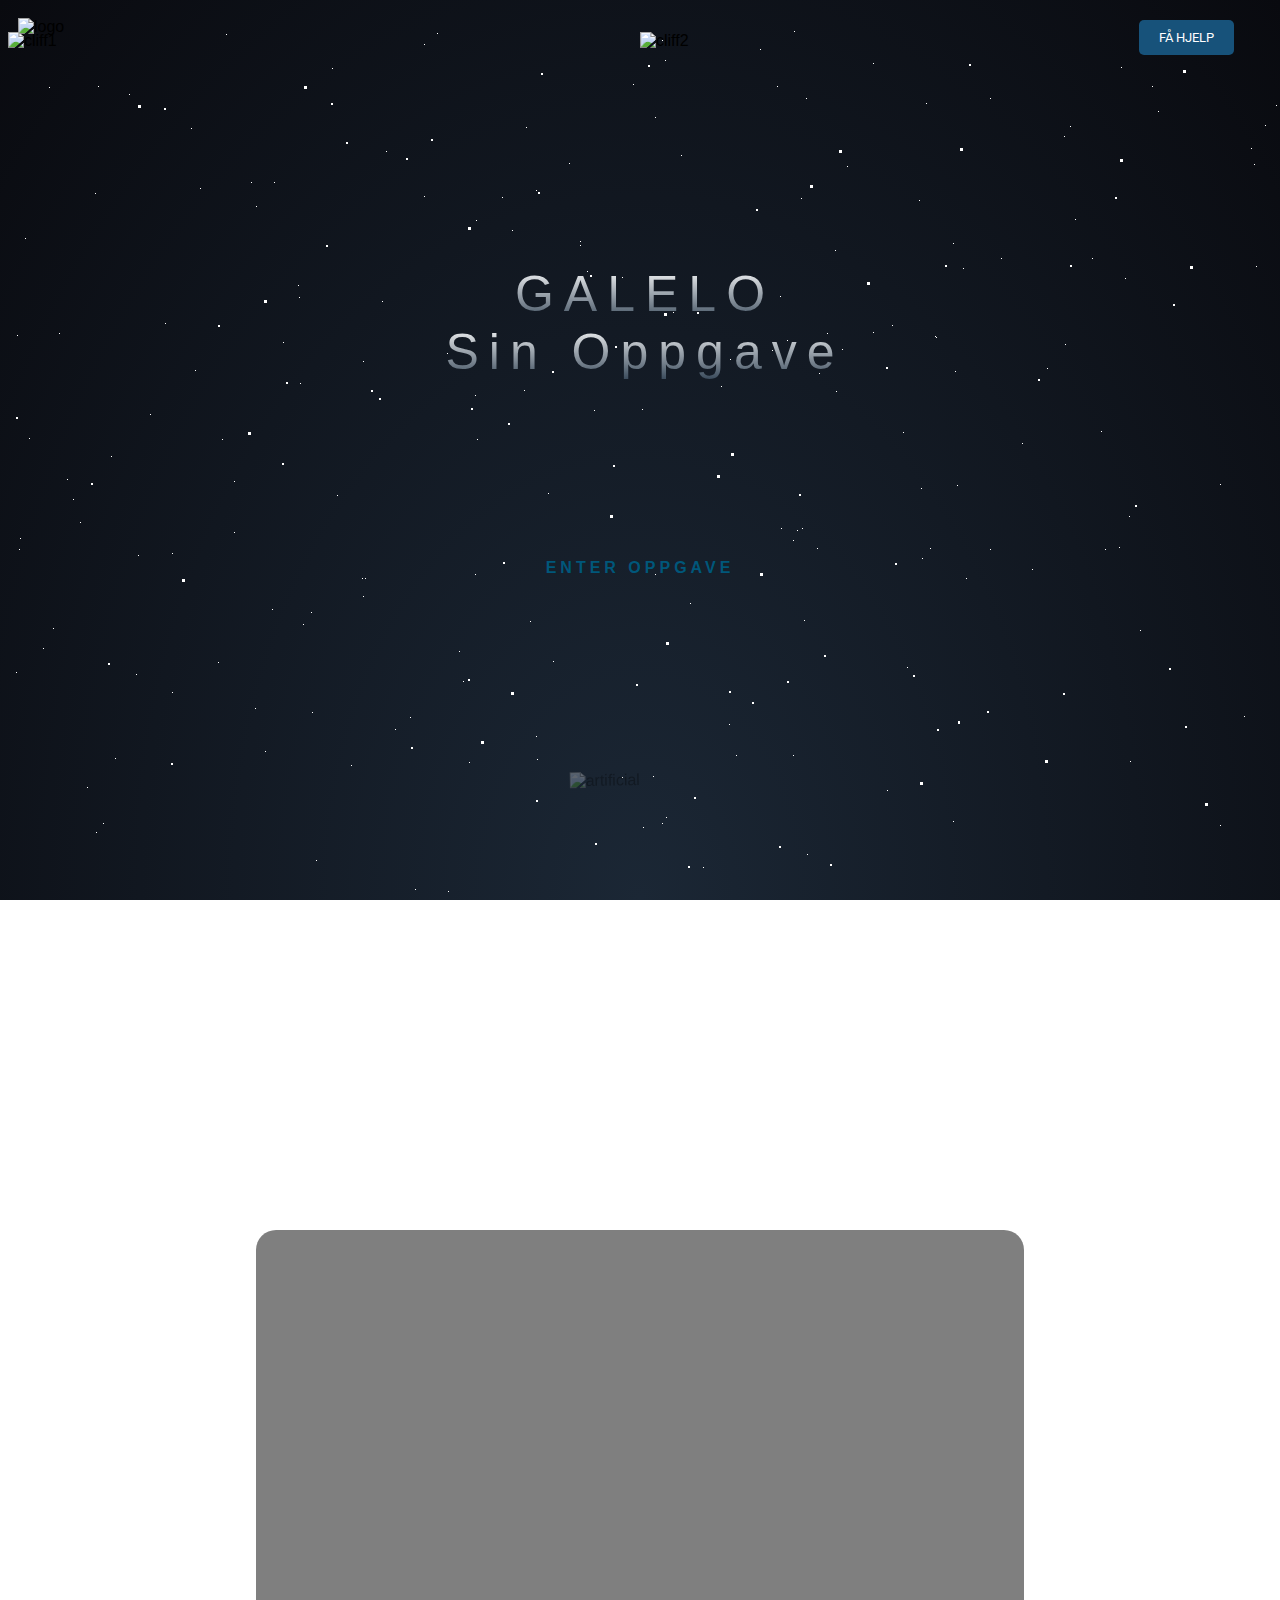
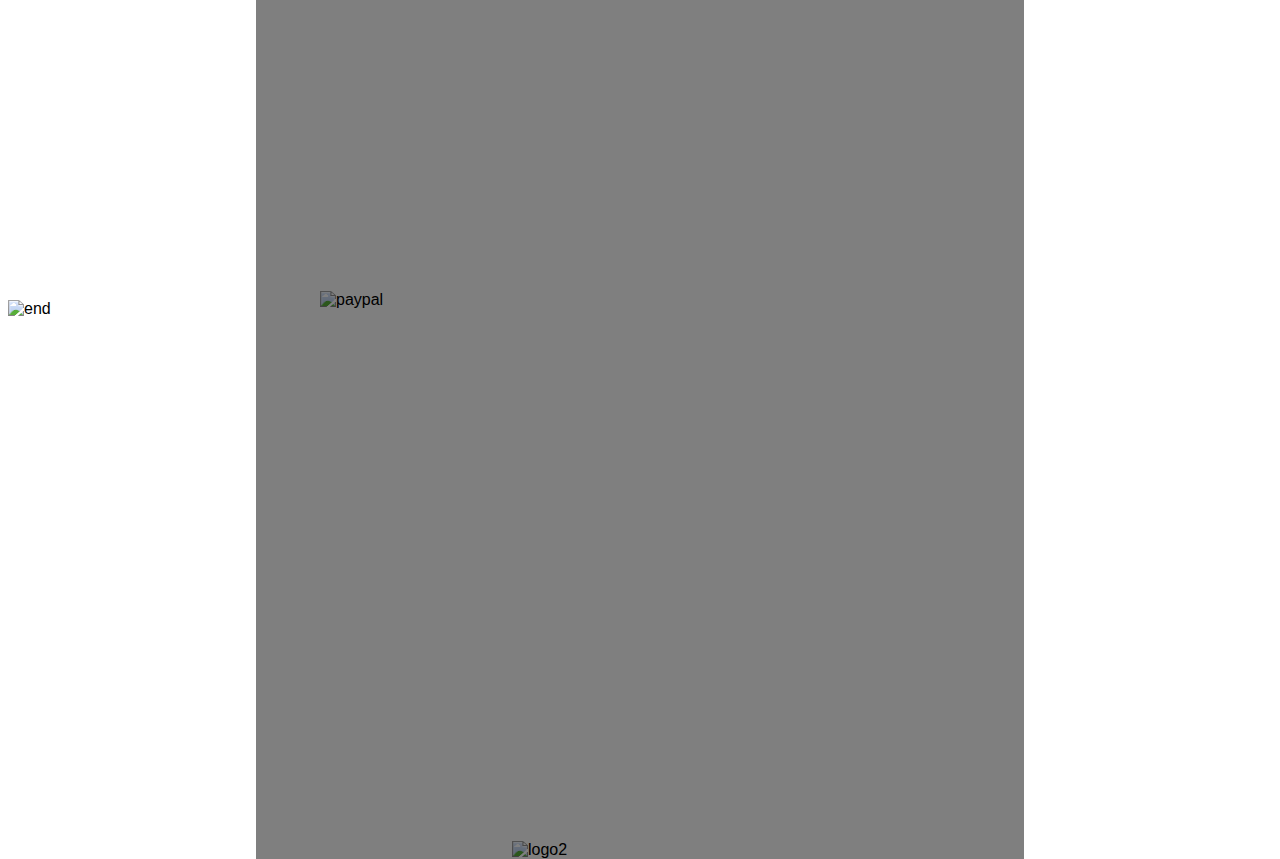
==== index.html @ 74a373cf "Add files via upload" ====
<!DOCTYPE html>
<html lang="en">
<head>
    <meta http-equiv="X-UA-Compatible" content="IE=edge">
    <meta charset="UTF-8">
    <meta name="viewport" content="width=device-width, initial-scale=1.0">
    <link rel="stylesheet" href="style.css">
    <link rel="stylesheet" href="https://cdnjs.cloudflare.com/ajax/libs/font-awesome/6.0.0-beta2/css/all.min.css" integrity="sha512-YWzhKL2whUzgiheMoBFwW8CKV4qpHQAEuvilg9FAn5VJUDwKZZxkJNuGM4XkWuk94WCrrwslk8yWNGmY1EduTA==" crossorigin="anonymous" referrerpolicy="no-referrer" />
    <link rel="stylesheet" href="https://fonts.googleapis.com/css2?family=Roboto:wght@400;700&display=swap">
    <link rel="icon" href="images/newlogo.png">

    <title>Galelo AI</title>

</head>

<body>
    

    <header>
        <img class="logo"  src="images\newlogo.png" alt="logo">



    </header>



<section class="wrapper">
    <div id="stars"></div>
    <div id="stars2"></div>
    <div id="stars3"></div>
    <div id="title">
    <span>GALELO</span>
    <br>
    <span>Sin Oppgave</span>
    </div>

</section>

<div class="login-box">
    <form action="">
        <a href="oppgave.html">
            <span></span>
            <span></span>
            <span></span>
            <span></span>ENTER OPPGAVE
        </a>
    </form>
</div>






<img class="cliff1"  src="images\download.svg" alt="cliff1">

<img class="cliff2"  src="images\cliff2.svg" alt="cliff2">






<img class="arrow"  src="images\arrow.png" alt="artificial">



<link rel="stylesheet" href="tut.css">

<div class="overlay"></div>

<h1 class="titla"> Idag skal du være Elon Musk i 1999.</h1>
<h1 class="titla1"> Du skal lage nettsiden til PayPal, med bruk av CSS, HTML &lpar; og hvis du ønsker javascript&rpar;.</h1>

<h1 class="titla2"> Trykk på "enter oppgave" for og få full tutorial og basis på hvordan du kan lage denne nettsiden.</h1>
<h1 class="titla3"> I denne oppgaven krever vi kreativitet, og engasjemang fra dere som skal utvilke nettsiden, ikke bare kopiere det som står i tutorialen.</h1>

<h1 class="titla4"> Husk at dere skal presentere det dere har laget til en annen medelev på slutten av timen og begrunne valg. Så prøv og forstå litt av koden og ikke bare kopiere.</h1>

<img class="paypal"  src="images\paypal1.png" alt="paypal">
<h1 class="titla5">Denne oppgaven krever problemløsnignsferdigheter, så du må bare prøve deg fram og lage nettsiden utifra tutorialen dere har fått. .</h1>


<footer>
    <img class="end"  src="images\end.svg" alt="end">
    <img class="end1logo"  src="images\logoglow.png" alt="logo2">

</footer>



<button class="support" onclick="window.location.href='fis.com'">FÅ HJELP</button>


<script src="js\smooth-scrollbar.js"></script>
<script src="js\script.js"></script>
<script
src='//fw-cdn.com/11341782/4028322.js'
chat='true'>
</script>
</body>
</html>
---- style.css ----
.overlay {
    position: fixed;
    top: 2000px; /* Center vertically */
    left: 50%; /* Center horizontally */
    width: 60%;
    height: 1540px;
    background-color: rgba(0, 0, 0, 0.5); /* Adjust the opacity (0.5 in this case) */
    z-index: -1; /* Set a lower z-index to stay behind other elements */
    border-radius: 20px;
    transform: translate(-50%, -50%);
}
.support {
    position: absolute;
    top: 20px;
    left: 89%;
    font-family: 'Roboto', sans-serif;
    color: rgb(255, 255, 255);
    background-color: #17527a; /* Set your desired background color */
    padding: 10px 20px; /* Adjust the padding as needed */
    border: none;
    border-radius: 5px; /* Adjust the border-radius for rounded corners */
    text-decoration: none;
    cursor: pointer;
    display: inline-block; /* Ensures that the button behaves like a block element */
    outline: none; /* Removes the default button focus outline */
}

.support:hover {
    background-color: #071e2d; /* Set your desired hover background color */
    font-weight: bold;

}

.end1logo {
    position: absolute;
    width: 20%;
    height: auto;
    position: absolute;
    top: 2450px;
    left: 50%;

    transform: translate(-50%, -50%);



}


.end {
    width: 100%;
    position: absolute;
    top: 1900px;
    z-index: 100000000000000000000000;
}


.logo {
    top: 10px;
    left: 10px;
    width: 50px;
    height: auto;
    position: relative;



}

.artificial {
    width: 30%;
    height: auto;
    position: relative;
    left: 50%;
    transform: translateX(-50%);
    top: 1200px;


}
@media screen and (max-width: 600px) {
    .artificial {
        width: 50%;
        height: auto;
        position: relative;
        left: 50%;
        transform: translateX(-50%);
        top: 774px;
    }
}

@media screen and (min-width: 1000px) and (max-width: 1700px) {
    .artificial {
        width: 30%;
        height: auto;
        position: relative;
        left: 50%;
        transform: translateX(-50%);
        top: 930px;
    }
}


.arrow {
    width: 11%;
    height: auto;
    position: absolute;
    top: 780px;
    left: 50%;
    transform: translate(-50%, -50%) rotate(-1deg);
    opacity: 0.3;
    

}




/*her er den tingen*/




@media screen and (max-width: 600px) {
    .artificial {
        width: 50%;
        height: auto;
        position: relative;
        left: 50%;
        transform: translateX(-50%);
        top: 774px;
    }
}
   
   
   
   /*text */






   .login-box{
    position: absolute;
    top: 550px;
    left: 50%;
    transform: translate(-50%, -50%);
    text-align: center;
    z-index: 100000000;





}
        .login-box form a {
            position: relative;
            display: inline-block;
            padding: 10px 20px;
            color: #00577a;
            font-size: 16px;
            text-decoration: none;
            text-transform: uppercase;
            overflow: hidden;
            transition: 0.5s;
            margin-top: 40px;
            letter-spacing: 4px;
            font-family: "Poppins", sans-serif;
            font-weight: 700;
            font-style: normal;
        }
        
        .login-box a:hover {
            background: #00577a;
            color: #fff;
            border-radius: 5px;
            box-shadow: 0 0 5px #00577a, 0 0 25px #00577a, 0 0 50px #00577a, 0 0 100px #00577a;
        }
        
        .login-box a span {
            position: absolute;
            display: block;
        }
        
        .login-box a span:nth-child(1) {
            top: 0;
            left: -100%;
            width: 100%;
            height: 2px;
            background: linear-gradient(90deg, transparent, #00577a);
            animation: btn-anim1 1s linear infinite;
        }
        
        @keyframes btn-anim1 {
            0% {
                left: -100%;
            }
            50%,
            100% {
                left: 100%;
            }
        }
        
        .login-box a span:nth-child(2) {
            top: -100%;
            right: 0;
            width: 2px;
            height: 100%;
            background: linear-gradient(180deg, transparent, #00577a);
            animation: btn-anim2 1s linear infinite;
            animation-delay: 0.25s;
        }
        
        @keyframes btn-anim2 {
            0% {
                top: -100%;
            }
            50%,
            100% {
                top: 100%;
            }
        }
        
        .login-box a span:nth-child(3) {
            bottom: 0;
            right: 100%;
            width: 100%;
            height: 2px;
            background: linear-gradient(270deg, transparent, #00577a);
            animation: btn-anim3 1s linear infinite;
            animation-delay: 0.5s;
        }
        
        @keyframes btn-anim3 {
            0% {
                right: -100%;
            }
            50%,
            100% {
                right: 100%;
            }
        }
        
        .login-box a span:nth-child(4) {
            bottom: -100%;
            left: 0;
            width: 2px;
            height: 100%;
            background: linear-gradient(360deg, transparent, #00577a);
            animation: btn-anim4 1s linear infinite;
            animation-delay: 0.75s;
        }
        
        @keyframes btn-anim4 {
            0% {
                bottom: -100%;
            }
            50%,
            100% {
                bottom: 100%;
            }
        }










/* here is the button shiet*/

.cliff1 {
    width: 45vw;
    height: 140.65vw;
    z-index: 100088880;
    position: absolute;
    
}
@media screen and (min-width: 601px) and (max-width: 1000px) {
    .cliff1 {
        width: 45vw;
        height: 270.65vw;
        z-index: 100088880;
        position: absolute;
    }
}

@media screen and (max-width: 600px) {
    .cliff1 {
        width: 45vw;
        height: 300.65vw;
        z-index: 100088880;
        position: absolute;
    }
}



.cliff2 {
    width: 50vw;
    height: 140.65vw;
    z-index: 3;
    position: absolute;
    right: 0;

    
}
@media screen and (min-width: 601px) and (max-width: 1000px) {
    .cliff2 {
        width: vw;
        height: 270.65vw;
        z-index: 3;
        position: absolute;
        right: 0;

    }
}

@media screen and (max-width: 600px) {
    .cliff2 {
        width: 50vw;
        height: 300.65vw;
        z-index: 3;
        position: absolute;
        float: right;
        right: 0;

    }
}










/*cliff here*/

















/* ends here with hamburger */




body {
    font-family: "Poppins", sans-serif;

    width: 100%;
    height: 100vh;
}


html {

    height: 100%;
    background: radial-gradient(ellipse at bottom, #1b2735 0%,#090a0f 100%);
    background-attachment: fixed;

}

#title {
    z-index: 100000000000;

    position: absolute;
    top: 325px;
    left: 0;
    right: 0;
    color: #fff;
    text-align: center;
    font-family: "Poppins", sans-serif;
    font-weight: 300;
    font-size: 50px;
    letter-spacing: 10px;
    margin-top: -60px;
    padding-left: 10px;
}

#title span {
    background: -webkit-linear-gradient(white, #38495a );
    -webkit-background-clip: text;
    -webkit-text-fill-color: transparent;
    z-index: 10000000000;


}



#stars {
    width: 1px;
    height: 1px;
    background: transparent;
    animation: animStar 50s linear infinite;
    box-shadow: 779px 1331px #fff, 324px 42px #fff, 303px 586px #fff,
    1312px 276px #fff, 451px 625px #fff, 521px 1931px #fff, 1087px 1871px #fff,
    36px 1546px #fff, 132px 934px #fff, 1698px 901px #fff, 1418px 664px #fff,
    1448px 1157px #fff, 1084px 232px #fff, 347px 1776px #fff, 1722px 243px #fff,
    1629px 835px #fff, 479px 969px #fff, 1231px 960px #fff, 586px 384px #fff,
    164px 527px #fff, 8px 646px #fff, 1150px 1126px #fff, 665px 1357px #fff,
    1556px 1982px #fff, 1260px 1961px #fff, 1675px 1741px #fff,
    1843px 1514px #fff, 718px 1628px #fff, 242px 1343px #fff, 1497px 1880px #fff,
    1364px 230px #fff, 1739px 1302px #fff, 636px 959px #fff, 304px 686px #fff,
    614px 751px #fff, 1935px 816px #fff, 1428px 60px #fff, 355px 335px #fff,
    1594px 158px #fff, 90px 60px #fff, 1553px 162px #fff, 1239px 1825px #fff,
    1945px 587px #fff, 749px 1785px #fff, 1987px 1172px #fff, 1301px 1237px #fff,
    1039px 342px #fff, 1585px 1481px #fff, 995px 1048px #fff, 524px 932px #fff,
    214px 413px #fff, 1701px 1300px #fff, 1037px 1613px #fff, 1871px 996px #fff,
    1360px 1635px #fff, 1110px 1313px #fff, 412px 1783px #fff, 1949px 177px #fff,
    903px 1854px #fff, 700px 1936px #fff, 378px 125px #fff, 308px 834px #fff,
    1118px 962px #fff, 1350px 1929px #fff, 781px 1811px #fff, 561px 137px #fff,
    757px 1148px #fff, 1670px 1979px #fff, 343px 739px #fff, 945px 795px #fff,
    576px 1903px #fff, 1078px 1436px #fff, 1583px 450px #fff, 1366px 474px #fff,
    297px 1873px #fff, 192px 162px #fff, 1624px 1633px #fff, 59px 453px #fff,
    82px 1872px #fff, 1933px 498px #fff, 1966px 1974px #fff, 1975px 1688px #fff,
    779px 314px #fff, 1858px 1543px #fff, 73px 1507px #fff, 1693px 975px #fff,
    1683px 108px #fff, 1768px 1654px #fff, 654px 14px #fff, 494px 171px #fff,
    1689px 1895px #fff, 1660px 263px #fff, 1031px 903px #fff, 1203px 1393px #fff,
    1333px 1421px #fff, 1113px 41px #fff, 1206px 1645px #fff, 1325px 1635px #fff,
    142px 388px #fff, 572px 215px #fff, 1535px 296px #fff, 1419px 407px #fff,
    1379px 1003px #fff, 329px 469px #fff, 1791px 1652px #fff, 935px 1802px #fff,
    1330px 1820px #fff, 421px 1933px #fff, 828px 365px #fff, 275px 316px #fff,
    707px 960px #fff, 1605px 1554px #fff, 625px 58px #fff, 717px 1697px #fff,
    1669px 246px #fff, 1925px 322px #fff, 1154px 1803px #fff, 1929px 295px #fff,
    1248px 240px #fff, 1045px 1755px #fff, 166px 942px #fff, 1888px 1773px #fff,
    678px 1963px #fff, 1370px 569px #fff, 1974px 1400px #fff, 1786px 460px #fff,
    51px 307px #fff, 784px 1400px #fff, 730px 1258px #fff, 1712px 393px #fff,
    416px 170px #fff, 1797px 1932px #fff, 572px 219px #fff, 1557px 1856px #fff,
    218px 8px #fff, 348px 1334px #fff, 469px 413px #fff, 385px 1738px #fff,
    1357px 1818px #fff, 240px 942px #fff, 248px 1847px #fff, 1535px 806px #fff,
    236px 1514px #fff, 1429px 1556px #fff, 73px 1633px #fff, 1398px 1121px #fff,
    671px 1301px #fff, 1404px 1663px #fff, 740px 1018px #fff, 1600px 377px #fff,
    785px 514px #fff, 112px 1084px #fff, 1915px 1887px #fff, 1463px 1848px #fff,
    687px 1115px #fff, 1268px 1768px #fff, 1729px 1425px #fff,
    1284px 1022px #fff, 801px 974px #fff, 1975px 1317px #fff, 1354px 834px #fff,
    1446px 1484px #fff, 1283px 1786px #fff, 11px 523px #fff, 1842px 236px #fff,
    1355px 654px #fff, 429px 7px #fff, 1033px 1128px #fff, 157px 297px #fff,
    545px 635px #fff, 52px 1080px #fff, 827px 1520px #fff, 1121px 490px #fff,
    9px 309px #fff, 1744px 1586px #fff, 1014px 417px #fff, 1534px 524px #fff,
    958px 552px #fff, 1403px 1496px #fff, 387px 703px #fff, 1522px 548px #fff,
    1355px 282px #fff, 1532px 601px #fff, 1838px 790px #fff, 290px 259px #fff,
    295px 598px #fff, 1601px 539px #fff, 1561px 1272px #fff, 34px 1922px #fff,
    1024px 543px #fff, 467px 369px #fff, 722px 333px #fff, 1976px 1255px #fff,
    766px 983px #fff, 1582px 1285px #fff, 12px 512px #fff, 617px 1410px #fff,
    682px 577px #fff, 1334px 1438px #fff, 439px 327px #fff, 1617px 1661px #fff,
    673px 129px #fff, 794px 941px #fff, 1386px 1902px #fff, 37px 1353px #fff,
    1467px 1353px #fff, 416px 18px #fff, 187px 344px #fff, 200px 1898px #fff,
    1491px 1619px #fff, 811px 347px #fff, 924px 1827px #fff, 945px 217px #fff,
    1735px 1228px #fff, 379px 1890px #fff, 79px 761px #fff, 825px 1837px #fff,
    1980px 1558px #fff, 1308px 1573px #fff, 1488px 1726px #fff,
    382px 1208px #fff, 522px 595px #fff, 1277px 1898px #fff, 354px 552px #fff,
    161px 1784px #fff, 614px 251px #fff, 526px 1576px #fff, 17px 212px #fff,
    179px 996px #fff, 467px 1208px #fff, 1944px 1838px #fff, 1140px 1093px #fff,
    858px 1007px #fff, 200px 1064px #fff, 423px 1964px #fff, 1945px 439px #fff,
    1377px 689px #fff, 1120px 1437px #fff, 1876px 668px #fff, 907px 1324px #fff,
    343px 1976px #fff, 1816px 1501px #fff, 1849px 177px #fff, 647px 91px #fff,
    1984px 1012px #fff, 1336px 1300px #fff, 128px 648px #fff, 305px 1060px #fff,
    1324px 826px #fff, 1263px 1314px #fff, 1801px 629px #fff, 1614px 1555px #fff,
    1634px 90px #fff, 1603px 452px #fff, 891px 1984px #fff, 1556px 1906px #fff,
    121px 68px #fff, 1676px 1714px #fff, 516px 936px #fff, 1947px 1492px #fff,
    1455px 1519px #fff, 45px 602px #fff, 205px 1039px #fff, 793px 172px #fff,
    1562px 1739px #fff, 1056px 110px #fff, 1512px 379px #fff, 1795px 1621px #fff,
    1848px 607px #fff, 262px 1719px #fff, 477px 991px #fff, 483px 883px #fff,
    1239px 1197px #fff, 1496px 647px #fff, 1649px 25px #fff, 1491px 1946px #fff,
    119px 996px #fff, 179px 1472px #fff, 1341px 808px #fff, 1565px 1700px #fff,
    407px 1544px #fff, 1754px 357px #fff, 1288px 981px #fff, 902px 1997px #fff,
    1755px 1668px #fff, 186px 877px #fff, 1202px 1882px #fff, 461px 1213px #fff,
    1400px 748px #fff, 1969px 1899px #fff, 809px 522px #fff, 514px 1219px #fff,
    374px 275px #fff, 938px 1973px #fff, 357px 552px #fff, 144px 1722px #fff,
    1572px 912px #fff, 402px 1858px #fff, 1544px 1195px #fff, 667px 1257px #fff,
    727px 1496px #fff, 993px 232px #fff, 1772px 313px #fff, 1040px 1590px #fff,
    1204px 1973px #fff, 1268px 79px #fff, 1555px 1048px #fff, 986px 1707px #fff,
    978px 1710px #fff, 713px 360px #fff, 407px 863px #fff, 461px 736px #fff,
    284px 1608px #fff, 103px 430px #fff, 1283px 1319px #fff, 977px 1186px #fff,
    1966px 1516px #fff, 1287px 1129px #fff, 70px 1098px #fff, 1189px 889px #fff,
    1126px 1734px #fff, 309px 1292px #fff, 879px 764px #fff, 65px 473px #fff,
    1003px 1959px #fff, 658px 791px #fff, 402px 1576px #fff, 35px 622px #fff,
    529px 1589px #fff, 164px 666px #fff, 1876px 1290px #fff, 1541px 526px #fff,
    270px 1297px #fff, 440px 865px #fff, 1500px 802px #fff, 182px 1754px #fff,
    1264px 892px #fff, 272px 1249px #fff, 1289px 1535px #fff, 190px 1646px #fff,
    955px 242px #fff, 1456px 1597px #fff, 1727px 1983px #fff, 635px 801px #fff,
    226px 455px #fff, 1396px 1710px #fff, 849px 1863px #fff, 237px 1264px #fff,
    839px 140px #fff, 1122px 735px #fff, 1280px 15px #fff, 1318px 242px #fff,
    1819px 1148px #fff, 333px 1392px #fff, 1949px 553px #fff, 1878px 1332px #fff,
    467px 548px #fff, 1812px 1082px #fff, 1067px 193px #fff, 243px 156px #fff,
    483px 1616px #fff, 1714px 933px #fff, 759px 1800px #fff, 1822px 995px #fff,
    1877px 572px #fff, 581px 1084px #fff, 107px 732px #fff, 642px 1837px #fff,
    166px 1493px #fff, 1555px 198px #fff, 819px 307px #fff, 947px 345px #fff,
    827px 224px #fff, 927px 1394px #fff, 540px 467px #fff, 1093px 405px #fff,
    1140px 927px #fff, 130px 529px #fff, 33px 1980px #fff, 1147px 1663px #fff,
    1616px 1436px #fff, 528px 710px #fff, 798px 1100px #fff, 505px 1480px #fff,
    899px 641px #fff, 1909px 1949px #fff, 1311px 964px #fff, 979px 1301px #fff,
    1393px 969px #fff, 1793px 1886px #fff, 292px 357px #fff, 1196px 1718px #fff,
    1290px 1994px #fff, 537px 1973px #fff, 1181px 1674px #fff,
    1740px 1566px #fff, 1307px 265px #fff, 922px 522px #fff, 1892px 472px #fff,
    384px 1746px #fff, 392px 1098px #fff, 647px 548px #fff, 390px 1498px #fff,
    1246px 138px #fff, 730px 876px #fff, 192px 1472px #fff, 1790px 1789px #fff,
    928px 311px #fff, 1253px 1647px #fff, 747px 1921px #fff, 1561px 1025px #fff,
    1533px 1292px #fff, 1985px 195px #fff, 728px 729px #fff, 1712px 1936px #fff,
    512px 1717px #fff, 1528px 483px #fff, 313px 1642px #fff, 281px 1849px #fff,
    1212px 799px #fff, 435px 1191px #fff, 1422px 611px #fff, 1718px 1964px #fff,
    411px 944px #fff, 210px 636px #fff, 1502px 1295px #fff, 1434px 349px #fff,
    769px 60px #fff, 747px 1053px #fff, 789px 504px #fff, 1436px 1264px #fff,
    1893px 1225px #fff, 1394px 1788px #fff, 1108px 1317px #fff,
    1673px 1395px #fff, 854px 1010px #fff, 1705px 80px #fff, 1858px 148px #fff,
    1729px 344px #fff, 1388px 664px #fff, 895px 406px #fff, 1479px 157px #fff,
    1441px 1157px #fff, 552px 1900px #fff, 516px 364px #fff, 1647px 189px #fff,
    1427px 1071px #fff, 785px 729px #fff, 1080px 1710px #fff, 504px 204px #fff,
    1177px 1622px #fff, 657px 34px #fff, 1296px 1099px #fff, 248px 180px #fff,
    1212px 1568px #fff, 667px 1562px #fff, 695px 841px #fff, 1608px 1247px #fff,
    751px 882px #fff, 87px 167px #fff, 607px 1368px #fff, 1363px 1203px #fff,
    1836px 317px #fff, 1668px 1703px #fff, 830px 1154px #fff, 1721px 1398px #fff,
    1601px 1280px #fff, 976px 874px #fff, 1743px 254px #fff, 1020px 1815px #fff,
    1670px 1766px #fff, 1890px 735px #fff, 1379px 136px #fff, 1864px 695px #fff,
    206px 965px #fff, 1404px 1932px #fff, 1923px 1360px #fff, 247px 682px #fff,
    519px 1708px #fff, 645px 750px #fff, 1164px 1204px #fff, 834px 323px #fff,
    172px 1350px #fff, 213px 972px #fff, 1837px 190px #fff, 285px 1806px #fff,
    1047px 1299px #fff, 1548px 825px #fff, 1730px 324px #fff, 1346px 1909px #fff,
    772px 270px #fff, 345px 1190px #fff, 478px 1433px #fff, 1479px 25px #fff,
    1994px 1830px #fff, 1744px 732px #fff, 20px 1635px #fff, 690px 1795px #fff,
    1594px 569px #fff, 579px 245px #fff, 1398px 733px #fff, 408px 1352px #fff,
    1774px 120px #fff, 1152px 1370px #fff, 1698px 1810px #fff, 710px 1450px #fff,
    665px 286px #fff, 493px 1720px #fff, 786px 5px #fff, 637px 1140px #fff,
    764px 324px #fff, 927px 310px #fff, 938px 1424px #fff, 1884px 744px #fff,
    913px 462px #fff, 1831px 1936px #fff, 1527px 249px #fff, 36px 1381px #fff,
    1597px 581px #fff, 1530px 355px #fff, 949px 459px #fff, 799px 828px #fff,
    242px 1471px #fff, 654px 797px #fff, 796px 594px #fff, 1365px 678px #fff,
    752px 23px #fff, 1630px 541px #fff, 982px 72px #fff, 1733px 1831px #fff,
    21px 412px #fff, 775px 998px #fff, 335px 1945px #fff, 264px 583px #fff,
    158px 1311px #fff, 528px 164px #fff, 1978px 574px #fff, 717px 1203px #fff,
    734px 1591px #fff, 1555px 820px #fff, 16px 1943px #fff, 1625px 1177px #fff,
    1236px 690px #fff, 1585px 1590px #fff, 1737px 1728px #fff, 721px 698px #fff,
    1804px 1186px #fff, 166px 980px #fff, 1850px 230px #fff, 330px 1712px #fff,
    95px 797px #fff, 1948px 1078px #fff, 469px 939px #fff, 1269px 1899px #fff,
    955px 1220px #fff, 1137px 1075px #fff, 312px 1293px #fff, 986px 1762px #fff,
    1103px 1238px #fff, 428px 1993px #fff, 355px 570px #fff, 977px 1836px #fff,
    1395px 1092px #fff, 276px 913px #fff, 1743px 656px #fff, 773px 502px #fff,
    1686px 1322px #fff, 1516px 1945px #fff, 1334px 501px #fff, 266px 156px #fff,
    455px 655px #fff, 798px 72px #fff, 1059px 1259px #fff, 1402px 1687px #fff,
    236px 1329px #fff, 1455px 786px #fff, 146px 1228px #fff, 1851px 823px #fff,
    1062px 100px #fff, 1220px 953px #fff, 20px 1826px #fff, 36px 1063px #fff,
    1525px 338px #fff, 790px 1521px #fff, 741px 1099px #fff, 288px 1489px #fff,
    700px 1060px #fff, 390px 1071px #fff, 411px 1036px #fff, 1853px 1072px #fff,
    1446px 1085px #fff, 1164px 874px #fff, 924px 925px #fff, 291px 271px #fff,
    1257px 1964px #fff, 1580px 1352px #fff, 1507px 1216px #fff, 211px 956px #fff,
    985px 1195px #fff, 975px 1640px #fff, 518px 101px #fff, 663px 1395px #fff,
    914px 532px #fff, 145px 1320px #fff, 69px 1397px #fff, 982px 523px #fff,
    257px 725px #fff, 1599px 831px #fff, 1636px 1513px #fff, 1250px 1158px #fff,
    1132px 604px #fff, 183px 102px #fff, 1057px 318px #fff, 1247px 1835px #fff,
    1983px 1110px #fff, 1077px 1455px #fff, 921px 1770px #fff, 806px 1350px #fff,
    1938px 1992px #fff, 855px 1260px #fff, 902px 1345px #fff, 658px 1908px #fff,
    1845px 679px #fff, 712px 1482px #fff, 595px 950px #fff, 1784px 1992px #fff,
    1847px 1785px #fff, 691px 1004px #fff, 175px 1179px #fff, 1666px 1911px #fff,
    41px 61px #fff, 971px 1080px #fff, 1830px 1450px #fff, 1351px 1518px #fff,
    1257px 99px #fff, 1395px 1498px #fff, 1117px 252px #fff, 1779px 597px #fff,
    1346px 729px #fff, 1108px 1144px #fff, 402px 691px #fff, 72px 496px #fff,
    1673px 1604px #fff, 1497px 974px #fff, 1865px 1664px #fff, 88px 806px #fff,
    918px 77px #fff, 244px 1118px #fff, 256px 1820px #fff, 1851px 1840px #fff,
    605px 1851px #fff, 634px 383px #fff, 865px 37px #fff, 943px 1024px #fff,
    1951px 177px #fff, 1097px 523px #fff, 985px 1700px #fff, 1243px 122px #fff,
    768px 1070px #fff, 468px 194px #fff, 320px 1867px #fff, 1850px 185px #fff,
    380px 1616px #fff, 468px 1294px #fff, 1122px 1743px #fff, 884px 299px #fff,
    1300px 1917px #fff, 1860px 396px #fff, 1270px 990px #fff, 529px 733px #fff,
    1975px 1347px #fff, 1885px 685px #fff, 226px 506px #fff, 651px 878px #fff,
    1323px 680px #fff, 1284px 680px #fff, 238px 1967px #fff, 911px 174px #fff,
    1111px 521px #fff, 1150px 85px #fff, 794px 502px #fff, 484px 1856px #fff,
    1809px 368px #fff, 112px 953px #fff, 590px 1009px #fff, 1655px 311px #fff,
    100px 1026px #fff, 1803px 352px #fff, 865px 306px #fff, 1077px 1019px #fff,
    1335px 872px #fff, 1647px 1298px #fff, 1233px 1387px #fff, 698px 1036px #fff,
    659px 1860px #fff, 388px 1412px #fff, 1212px 458px #fff, 755px 1468px #fff,
    696px 1654px #fff, 1144px 60px #fff;


}
#stars:after {
    content: '';
    position: absolute;
    top: 2000px;
    width: 1px;
    height: 1px;
    background: transparent;
    box-shadow: 779px 1331px #fff, 324px 42px #fff, 303px 586px #fff,
    1312px 276px #fff, 451px 625px #fff, 521px 1931px #fff, 1087px 1871px #fff,
    36px 1546px #fff, 132px 934px #fff, 1698px 901px #fff, 1418px 664px #fff,
    1448px 1157px #fff, 1084px 232px #fff, 347px 1776px #fff, 1722px 243px #fff,
    1629px 835px #fff, 479px 969px #fff, 1231px 960px #fff, 586px 384px #fff,
    164px 527px #fff, 8px 646px #fff, 1150px 1126px #fff, 665px 1357px #fff,
    1556px 1982px #fff, 1260px 1961px #fff, 1675px 1741px #fff,
    1843px 1514px #fff, 718px 1628px #fff, 242px 1343px #fff, 1497px 1880px #fff,
    1364px 230px #fff, 1739px 1302px #fff, 636px 959px #fff, 304px 686px #fff,
    614px 751px #fff, 1935px 816px #fff, 1428px 60px #fff, 355px 335px #fff,
    1594px 158px #fff, 90px 60px #fff, 1553px 162px #fff, 1239px 1825px #fff,
    1945px 587px #fff, 749px 1785px #fff, 1987px 1172px #fff, 1301px 1237px #fff,
    1039px 342px #fff, 1585px 1481px #fff, 995px 1048px #fff, 524px 932px #fff,
    214px 413px #fff, 1701px 1300px #fff, 1037px 1613px #fff, 1871px 996px #fff,
    1360px 1635px #fff, 1110px 1313px #fff, 412px 1783px #fff, 1949px 177px #fff,
    903px 1854px #fff, 700px 1936px #fff, 378px 125px #fff, 308px 834px #fff,
    1118px 962px #fff, 1350px 1929px #fff, 781px 1811px #fff, 561px 137px #fff,
    757px 1148px #fff, 1670px 1979px #fff, 343px 739px #fff, 945px 795px #fff,
    576px 1903px #fff, 1078px 1436px #fff, 1583px 450px #fff, 1366px 474px #fff,
    297px 1873px #fff, 192px 162px #fff, 1624px 1633px #fff, 59px 453px #fff,
    82px 1872px #fff, 1933px 498px #fff, 1966px 1974px #fff, 1975px 1688px #fff,
    779px 314px #fff, 1858px 1543px #fff, 73px 1507px #fff, 1693px 975px #fff,
    1683px 108px #fff, 1768px 1654px #fff, 654px 14px #fff, 494px 171px #fff,
    1689px 1895px #fff, 1660px 263px #fff, 1031px 903px #fff, 1203px 1393px #fff,
    1333px 1421px #fff, 1113px 41px #fff, 1206px 1645px #fff, 1325px 1635px #fff,
    142px 388px #fff, 572px 215px #fff, 1535px 296px #fff, 1419px 407px #fff,
    1379px 1003px #fff, 329px 469px #fff, 1791px 1652px #fff, 935px 1802px #fff,
    1330px 1820px #fff, 421px 1933px #fff, 828px 365px #fff, 275px 316px #fff,
    707px 960px #fff, 1605px 1554px #fff, 625px 58px #fff, 717px 1697px #fff,
    1669px 246px #fff, 1925px 322px #fff, 1154px 1803px #fff, 1929px 295px #fff,
    1248px 240px #fff, 1045px 1755px #fff, 166px 942px #fff, 1888px 1773px #fff,
    678px 1963px #fff, 1370px 569px #fff, 1974px 1400px #fff, 1786px 460px #fff,
    51px 307px #fff, 784px 1400px #fff, 730px 1258px #fff, 1712px 393px #fff,
    416px 170px #fff, 1797px 1932px #fff, 572px 219px #fff, 1557px 1856px #fff,
    218px 8px #fff, 348px 1334px #fff, 469px 413px #fff, 385px 1738px #fff,
    1357px 1818px #fff, 240px 942px #fff, 248px 1847px #fff, 1535px 806px #fff,
    236px 1514px #fff, 1429px 1556px #fff, 73px 1633px #fff, 1398px 1121px #fff,
    671px 1301px #fff, 1404px 1663px #fff, 740px 1018px #fff, 1600px 377px #fff,
    785px 514px #fff, 112px 1084px #fff, 1915px 1887px #fff, 1463px 1848px #fff,
    687px 1115px #fff, 1268px 1768px #fff, 1729px 1425px #fff,
    1284px 1022px #fff, 801px 974px #fff, 1975px 1317px #fff, 1354px 834px #fff,
    1446px 1484px #fff, 1283px 1786px #fff, 11px 523px #fff, 1842px 236px #fff,
    1355px 654px #fff, 429px 7px #fff, 1033px 1128px #fff, 157px 297px #fff,
    545px 635px #fff, 52px 1080px #fff, 827px 1520px #fff, 1121px 490px #fff,
    9px 309px #fff, 1744px 1586px #fff, 1014px 417px #fff, 1534px 524px #fff,
    958px 552px #fff, 1403px 1496px #fff, 387px 703px #fff, 1522px 548px #fff,
    1355px 282px #fff, 1532px 601px #fff, 1838px 790px #fff, 290px 259px #fff,
    295px 598px #fff, 1601px 539px #fff, 1561px 1272px #fff, 34px 1922px #fff,
    1024px 543px #fff, 467px 369px #fff, 722px 333px #fff, 1976px 1255px #fff,
    766px 983px #fff, 1582px 1285px #fff, 12px 512px #fff, 617px 1410px #fff,
    682px 577px #fff, 1334px 1438px #fff, 439px 327px #fff, 1617px 1661px #fff,
    673px 129px #fff, 794px 941px #fff, 1386px 1902px #fff, 37px 1353px #fff,
    1467px 1353px #fff, 416px 18px #fff, 187px 344px #fff, 200px 1898px #fff,
    1491px 1619px #fff, 811px 347px #fff, 924px 1827px #fff, 945px 217px #fff,
    1735px 1228px #fff, 379px 1890px #fff, 79px 761px #fff, 825px 1837px #fff,
    1980px 1558px #fff, 1308px 1573px #fff, 1488px 1726px #fff,
    382px 1208px #fff, 522px 595px #fff, 1277px 1898px #fff, 354px 552px #fff,
    161px 1784px #fff, 614px 251px #fff, 526px 1576px #fff, 17px 212px #fff,
    179px 996px #fff, 467px 1208px #fff, 1944px 1838px #fff, 1140px 1093px #fff,
    858px 1007px #fff, 200px 1064px #fff, 423px 1964px #fff, 1945px 439px #fff,
    1377px 689px #fff, 1120px 1437px #fff, 1876px 668px #fff, 907px 1324px #fff,
    343px 1976px #fff, 1816px 1501px #fff, 1849px 177px #fff, 647px 91px #fff,
    1984px 1012px #fff, 1336px 1300px #fff, 128px 648px #fff, 305px 1060px #fff,
    1324px 826px #fff, 1263px 1314px #fff, 1801px 629px #fff, 1614px 1555px #fff,
    1634px 90px #fff, 1603px 452px #fff, 891px 1984px #fff, 1556px 1906px #fff,
    121px 68px #fff, 1676px 1714px #fff, 516px 936px #fff, 1947px 1492px #fff,
    1455px 1519px #fff, 45px 602px #fff, 205px 1039px #fff, 793px 172px #fff,
    1562px 1739px #fff, 1056px 110px #fff, 1512px 379px #fff, 1795px 1621px #fff,
    1848px 607px #fff, 262px 1719px #fff, 477px 991px #fff, 483px 883px #fff,
    1239px 1197px #fff, 1496px 647px #fff, 1649px 25px #fff, 1491px 1946px #fff,
    119px 996px #fff, 179px 1472px #fff, 1341px 808px #fff, 1565px 1700px #fff,
    407px 1544px #fff, 1754px 357px #fff, 1288px 981px #fff, 902px 1997px #fff,
    1755px 1668px #fff, 186px 877px #fff, 1202px 1882px #fff, 461px 1213px #fff,
    1400px 748px #fff, 1969px 1899px #fff, 809px 522px #fff, 514px 1219px #fff,
    374px 275px #fff, 938px 1973px #fff, 357px 552px #fff, 144px 1722px #fff,
    1572px 912px #fff, 402px 1858px #fff, 1544px 1195px #fff, 667px 1257px #fff,
    727px 1496px #fff, 993px 232px #fff, 1772px 313px #fff, 1040px 1590px #fff,
    1204px 1973px #fff, 1268px 79px #fff, 1555px 1048px #fff, 986px 1707px #fff,
    978px 1710px #fff, 713px 360px #fff, 407px 863px #fff, 461px 736px #fff,
    284px 1608px #fff, 103px 430px #fff, 1283px 1319px #fff, 977px 1186px #fff,
    1966px 1516px #fff, 1287px 1129px #fff, 70px 1098px #fff, 1189px 889px #fff,
    1126px 1734px #fff, 309px 1292px #fff, 879px 764px #fff, 65px 473px #fff,
    1003px 1959px #fff, 658px 791px #fff, 402px 1576px #fff, 35px 622px #fff,
    529px 1589px #fff, 164px 666px #fff, 1876px 1290px #fff, 1541px 526px #fff,
    270px 1297px #fff, 440px 865px #fff, 1500px 802px #fff, 182px 1754px #fff,
    1264px 892px #fff, 272px 1249px #fff, 1289px 1535px #fff, 190px 1646px #fff,
    955px 242px #fff, 1456px 1597px #fff, 1727px 1983px #fff, 635px 801px #fff,
    226px 455px #fff, 1396px 1710px #fff, 849px 1863px #fff, 237px 1264px #fff,
    839px 140px #fff, 1122px 735px #fff, 1280px 15px #fff, 1318px 242px #fff,
    1819px 1148px #fff, 333px 1392px #fff, 1949px 553px #fff, 1878px 1332px #fff,
    467px 548px #fff, 1812px 1082px #fff, 1067px 193px #fff, 243px 156px #fff,
    483px 1616px #fff, 1714px 933px #fff, 759px 1800px #fff, 1822px 995px #fff,
    1877px 572px #fff, 581px 1084px #fff, 107px 732px #fff, 642px 1837px #fff,
    166px 1493px #fff, 1555px 198px #fff, 819px 307px #fff, 947px 345px #fff,
    827px 224px #fff, 927px 1394px #fff, 540px 467px #fff, 1093px 405px #fff,
    1140px 927px #fff, 130px 529px #fff, 33px 1980px #fff, 1147px 1663px #fff,
    1616px 1436px #fff, 528px 710px #fff, 798px 1100px #fff, 505px 1480px #fff,
    899px 641px #fff, 1909px 1949px #fff, 1311px 964px #fff, 979px 1301px #fff,
    1393px 969px #fff, 1793px 1886px #fff, 292px 357px #fff, 1196px 1718px #fff,
    1290px 1994px #fff, 537px 1973px #fff, 1181px 1674px #fff,
    1740px 1566px #fff, 1307px 265px #fff, 922px 522px #fff, 1892px 472px #fff,
    384px 1746px #fff, 392px 1098px #fff, 647px 548px #fff, 390px 1498px #fff,
    1246px 138px #fff, 730px 876px #fff, 192px 1472px #fff, 1790px 1789px #fff,
    928px 311px #fff, 1253px 1647px #fff, 747px 1921px #fff, 1561px 1025px #fff,
    1533px 1292px #fff, 1985px 195px #fff, 728px 729px #fff, 1712px 1936px #fff,
    512px 1717px #fff, 1528px 483px #fff, 313px 1642px #fff, 281px 1849px #fff,
    1212px 799px #fff, 435px 1191px #fff, 1422px 611px #fff, 1718px 1964px #fff,
    411px 944px #fff, 210px 636px #fff, 1502px 1295px #fff, 1434px 349px #fff,
    769px 60px #fff, 747px 1053px #fff, 789px 504px #fff, 1436px 1264px #fff,
    1893px 1225px #fff, 1394px 1788px #fff, 1108px 1317px #fff,
    1673px 1395px #fff, 854px 1010px #fff, 1705px 80px #fff, 1858px 148px #fff,
    1729px 344px #fff, 1388px 664px #fff, 895px 406px #fff, 1479px 157px #fff,
    1441px 1157px #fff, 552px 1900px #fff, 516px 364px #fff, 1647px 189px #fff,
    1427px 1071px #fff, 785px 729px #fff, 1080px 1710px #fff, 504px 204px #fff,
    1177px 1622px #fff, 657px 34px #fff, 1296px 1099px #fff, 248px 180px #fff,
    1212px 1568px #fff, 667px 1562px #fff, 695px 841px #fff, 1608px 1247px #fff,
    751px 882px #fff, 87px 167px #fff, 607px 1368px #fff, 1363px 1203px #fff,
    1836px 317px #fff, 1668px 1703px #fff, 830px 1154px #fff, 1721px 1398px #fff,
    1601px 1280px #fff, 976px 874px #fff, 1743px 254px #fff, 1020px 1815px #fff,
    1670px 1766px #fff, 1890px 735px #fff, 1379px 136px #fff, 1864px 695px #fff,
    206px 965px #fff, 1404px 1932px #fff, 1923px 1360px #fff, 247px 682px #fff,
    519px 1708px #fff, 645px 750px #fff, 1164px 1204px #fff, 834px 323px #fff,
    172px 1350px #fff, 213px 972px #fff, 1837px 190px #fff, 285px 1806px #fff,
    1047px 1299px #fff, 1548px 825px #fff, 1730px 324px #fff, 1346px 1909px #fff,
    772px 270px #fff, 345px 1190px #fff, 478px 1433px #fff, 1479px 25px #fff,
    1994px 1830px #fff, 1744px 732px #fff, 20px 1635px #fff, 690px 1795px #fff,
    1594px 569px #fff, 579px 245px #fff, 1398px 733px #fff, 408px 1352px #fff,
    1774px 120px #fff, 1152px 1370px #fff, 1698px 1810px #fff, 710px 1450px #fff,
    665px 286px #fff, 493px 1720px #fff, 786px 5px #fff, 637px 1140px #fff,
    764px 324px #fff, 927px 310px #fff, 938px 1424px #fff, 1884px 744px #fff,
    913px 462px #fff, 1831px 1936px #fff, 1527px 249px #fff, 36px 1381px #fff,
    1597px 581px #fff, 1530px 355px #fff, 949px 459px #fff, 799px 828px #fff,
    242px 1471px #fff, 654px 797px #fff, 796px 594px #fff, 1365px 678px #fff,
    752px 23px #fff, 1630px 541px #fff, 982px 72px #fff, 1733px 1831px #fff,
    21px 412px #fff, 775px 998px #fff, 335px 1945px #fff, 264px 583px #fff,
    158px 1311px #fff, 528px 164px #fff, 1978px 574px #fff, 717px 1203px #fff,
    734px 1591px #fff, 1555px 820px #fff, 16px 1943px #fff, 1625px 1177px #fff,
    1236px 690px #fff, 1585px 1590px #fff, 1737px 1728px #fff, 721px 698px #fff,
    1804px 1186px #fff, 166px 980px #fff, 1850px 230px #fff, 330px 1712px #fff,
    95px 797px #fff, 1948px 1078px #fff, 469px 939px #fff, 1269px 1899px #fff,
    955px 1220px #fff, 1137px 1075px #fff, 312px 1293px #fff, 986px 1762px #fff,
    1103px 1238px #fff, 428px 1993px #fff, 355px 570px #fff, 977px 1836px #fff,
    1395px 1092px #fff, 276px 913px #fff, 1743px 656px #fff, 773px 502px #fff,
    1686px 1322px #fff, 1516px 1945px #fff, 1334px 501px #fff, 266px 156px #fff,
    455px 655px #fff, 798px 72px #fff, 1059px 1259px #fff, 1402px 1687px #fff,
    236px 1329px #fff, 1455px 786px #fff, 146px 1228px #fff, 1851px 823px #fff,
    1062px 100px #fff, 1220px 953px #fff, 20px 1826px #fff, 36px 1063px #fff,
    1525px 338px #fff, 790px 1521px #fff, 741px 1099px #fff, 288px 1489px #fff,
    700px 1060px #fff, 390px 1071px #fff, 411px 1036px #fff, 1853px 1072px #fff,
    1446px 1085px #fff, 1164px 874px #fff, 924px 925px #fff, 291px 271px #fff,
    1257px 1964px #fff, 1580px 1352px #fff, 1507px 1216px #fff, 211px 956px #fff,
    985px 1195px #fff, 975px 1640px #fff, 518px 101px #fff, 663px 1395px #fff,
    914px 532px #fff, 145px 1320px #fff, 69px 1397px #fff, 982px 523px #fff,
    257px 725px #fff, 1599px 831px #fff, 1636px 1513px #fff, 1250px 1158px #fff,
    1132px 604px #fff, 183px 102px #fff, 1057px 318px #fff, 1247px 1835px #fff,
    1983px 1110px #fff, 1077px 1455px #fff, 921px 1770px #fff, 806px 1350px #fff,
    1938px 1992px #fff, 855px 1260px #fff, 902px 1345px #fff, 658px 1908px #fff,
    1845px 679px #fff, 712px 1482px #fff, 595px 950px #fff, 1784px 1992px #fff,
    1847px 1785px #fff, 691px 1004px #fff, 175px 1179px #fff, 1666px 1911px #fff,
    41px 61px #fff, 971px 1080px #fff, 1830px 1450px #fff, 1351px 1518px #fff,
    1257px 99px #fff, 1395px 1498px #fff, 1117px 252px #fff, 1779px 597px #fff,
    1346px 729px #fff, 1108px 1144px #fff, 402px 691px #fff, 72px 496px #fff,
    1673px 1604px #fff, 1497px 974px #fff, 1865px 1664px #fff, 88px 806px #fff,
    918px 77px #fff, 244px 1118px #fff, 256px 1820px #fff, 1851px 1840px #fff,
    605px 1851px #fff, 634px 383px #fff, 865px 37px #fff, 943px 1024px #fff,
    1951px 177px #fff, 1097px 523px #fff, 985px 1700px #fff, 1243px 122px #fff,
    768px 1070px #fff, 468px 194px #fff, 320px 1867px #fff, 1850px 185px #fff,
    380px 1616px #fff, 468px 1294px #fff, 1122px 1743px #fff, 884px 299px #fff,
    1300px 1917px #fff, 1860px 396px #fff, 1270px 990px #fff, 529px 733px #fff,
    1975px 1347px #fff, 1885px 685px #fff, 226px 506px #fff, 651px 878px #fff,
    1323px 680px #fff, 1284px 680px #fff, 238px 1967px #fff, 911px 174px #fff,
    1111px 521px #fff, 1150px 85px #fff, 794px 502px #fff, 484px 1856px #fff,
    1809px 368px #fff, 112px 953px #fff, 590px 1009px #fff, 1655px 311px #fff,
    100px 1026px #fff, 1803px 352px #fff, 865px 306px #fff, 1077px 1019px #fff,
    1335px 872px #fff, 1647px 1298px #fff, 1233px 1387px #fff, 698px 1036px #fff,
    659px 1860px #fff, 388px 1412px #fff, 1212px 458px #fff, 755px 1468px #fff,
    696px 1654px #fff, 1144px 60px #fff;
}

#stars2 {
    width: 2px;
    height: 2px;
    background: transparent;
    animation: animStar 100s linear infinite;
    box-shadow: 1448px 320px #fff, 1775px 1663px #fff, 332px 1364px #fff,
    878px 340px #fff, 569px 1832px #fff, 1422px 1684px #fff, 1946px 1907px #fff,
    121px 979px #fff, 1044px 1069px #fff, 463px 381px #fff, 423px 112px #fff,
    523px 1179px #fff, 779px 654px #fff, 1398px 694px #fff, 1085px 1464px #fff,
    1599px 1869px #fff, 801px 1882px #fff, 779px 1231px #fff, 552px 932px #fff,
    1057px 1196px #fff, 282px 1280px #fff, 496px 1986px #fff, 1833px 1120px #fff,
    1802px 1293px #fff, 6px 1696px #fff, 412px 1902px #fff, 605px 438px #fff,
    24px 1212px #fff, 234px 1320px #fff, 544px 344px #fff, 1107px 170px #fff,
    1603px 196px #fff, 905px 648px #fff, 68px 1458px #fff, 649px 1969px #fff,
    744px 675px #fff, 1127px 478px #fff, 714px 1814px #fff, 1486px 526px #fff,
    270px 1636px #fff, 1931px 149px #fff, 1807px 378px #fff, 8px 390px #fff,
    1415px 699px #fff, 1473px 1211px #fff, 1590px 141px #fff, 270px 1705px #fff,
    69px 1423px #fff, 1108px 1053px #fff, 1946px 128px #fff, 371px 371px #fff,
    1490px 220px #fff, 357px 1885px #fff, 363px 363px #fff, 1896px 1256px #fff,
    1979px 1050px #fff, 947px 1342px #fff, 1754px 242px #fff, 514px 974px #fff,
    65px 1477px #fff, 1840px 547px #fff, 950px 695px #fff, 459px 1150px #fff,
    1124px 1502px #fff, 481px 940px #fff, 680px 839px #fff, 797px 1169px #fff,
    1977px 1491px #fff, 734px 1724px #fff, 210px 298px #fff, 816px 628px #fff,
    686px 770px #fff, 1721px 267px #fff, 1663px 511px #fff, 1481px 1141px #fff,
    582px 248px #fff, 1308px 953px #fff, 628px 657px #fff, 897px 1535px #fff,
    270px 931px #fff, 791px 467px #fff, 1336px 1732px #fff, 1013px 1653px #fff,
    1911px 956px #fff, 587px 816px #fff, 83px 456px #fff, 930px 1478px #fff,
    1587px 1694px #fff, 614px 1200px #fff, 302px 1782px #fff, 1711px 1432px #fff,
    443px 904px #fff, 1666px 714px #fff, 1588px 1167px #fff, 273px 1075px #fff,
    1679px 461px #fff, 721px 664px #fff, 1202px 10px #fff, 166px 1126px #fff,
    331px 1628px #fff, 430px 1565px #fff, 1585px 509px #fff, 640px 38px #fff,
    822px 837px #fff, 1760px 1664px #fff, 1122px 1458px #fff, 398px 131px #fff,
    689px 285px #fff, 460px 652px #fff, 1627px 365px #fff, 348px 1648px #fff,
    819px 1946px #fff, 981px 1917px #fff, 323px 76px #fff, 979px 684px #fff,
    887px 536px #fff, 1348px 1596px #fff, 1055px 666px #fff, 1402px 1797px #fff,
    1300px 1055px #fff, 937px 238px #fff, 1474px 1815px #fff, 1144px 1710px #fff,
    1629px 1087px #fff, 911px 919px #fff, 771px 819px #fff, 403px 720px #fff,
    163px 736px #fff, 1062px 238px #fff, 1774px 818px #fff, 1874px 1178px #fff,
    1177px 699px #fff, 1244px 1244px #fff, 1371px 58px #fff, 564px 1515px #fff,
    1824px 487px #fff, 929px 702px #fff, 394px 1348px #fff, 1161px 641px #fff,
    219px 1841px #fff, 358px 941px #fff, 140px 1759px #fff, 1019px 1345px #fff,
    274px 436px #fff, 1433px 1605px #fff, 1798px 1426px #fff, 294px 1848px #fff,
    1681px 1877px #fff, 1344px 1824px #fff, 1439px 1632px #fff,
    161px 1012px #fff, 1308px 588px #fff, 1789px 582px #fff, 721px 1910px #fff,
    318px 218px #fff, 607px 319px #fff, 495px 535px #fff, 1552px 1575px #fff,
    1562px 67px #fff, 403px 926px #fff, 1096px 1800px #fff, 1814px 1709px #fff,
    1882px 1831px #fff, 533px 46px #fff, 823px 969px #fff, 530px 165px #fff,
    1030px 352px #fff, 1681px 313px #fff, 338px 115px #fff, 1607px 211px #fff,
    1718px 1184px #fff, 1589px 659px #fff, 278px 355px #fff, 464px 1464px #fff,
    1165px 277px #fff, 950px 694px #fff, 1746px 293px #fff, 793px 911px #fff,
    528px 773px #fff, 1883px 1694px #fff, 748px 182px #fff, 1924px 1531px #fff,
    100px 636px #fff, 1473px 1445px #fff, 1264px 1244px #fff, 850px 1377px #fff,
    987px 1976px #fff, 933px 1761px #fff, 922px 1270px #fff, 500px 396px #fff,
    1324px 8px #fff, 1967px 1814px #fff, 1072px 1401px #fff, 961px 37px #fff,
    156px 81px #fff, 1915px 502px #fff, 1076px 1846px #fff, 152px 1669px #fff,
    986px 1529px #fff, 1667px 1137px #fff;

}

#stars2:after {
    content: '';
    position: absolute;
    top: 2000px;
    width: 2px;
    height: 2px;
    background: transparent;
    box-shadow: 1448px 320px #fff, 1775px 1663px #fff, 332px 1364px #fff,
    878px 340px #fff, 569px 1832px #fff, 1422px 1684px #fff, 1946px 1907px #fff,
    121px 979px #fff, 1044px 1069px #fff, 463px 381px #fff, 423px 112px #fff,
    523px 1179px #fff, 779px 654px #fff, 1398px 694px #fff, 1085px 1464px #fff,
    1599px 1869px #fff, 801px 1882px #fff, 779px 1231px #fff, 552px 932px #fff,
    1057px 1196px #fff, 282px 1280px #fff, 496px 1986px #fff, 1833px 1120px #fff,
    1802px 1293px #fff, 6px 1696px #fff, 412px 1902px #fff, 605px 438px #fff,
    24px 1212px #fff, 234px 1320px #fff, 544px 344px #fff, 1107px 170px #fff,
    1603px 196px #fff, 905px 648px #fff, 68px 1458px #fff, 649px 1969px #fff,
    744px 675px #fff, 1127px 478px #fff, 714px 1814px #fff, 1486px 526px #fff,
    270px 1636px #fff, 1931px 149px #fff, 1807px 378px #fff, 8px 390px #fff,
    1415px 699px #fff, 1473px 1211px #fff, 1590px 141px #fff, 270px 1705px #fff,
    69px 1423px #fff, 1108px 1053px #fff, 1946px 128px #fff, 371px 371px #fff,
    1490px 220px #fff, 357px 1885px #fff, 363px 363px #fff, 1896px 1256px #fff,
    1979px 1050px #fff, 947px 1342px #fff, 1754px 242px #fff, 514px 974px #fff,
    65px 1477px #fff, 1840px 547px #fff, 950px 695px #fff, 459px 1150px #fff,
    1124px 1502px #fff, 481px 940px #fff, 680px 839px #fff, 797px 1169px #fff,
    1977px 1491px #fff, 734px 1724px #fff, 210px 298px #fff, 816px 628px #fff,
    686px 770px #fff, 1721px 267px #fff, 1663px 511px #fff, 1481px 1141px #fff,
    582px 248px #fff, 1308px 953px #fff, 628px 657px #fff, 897px 1535px #fff,
    270px 931px #fff, 791px 467px #fff, 1336px 1732px #fff, 1013px 1653px #fff,
    1911px 956px #fff, 587px 816px #fff, 83px 456px #fff, 930px 1478px #fff,
    1587px 1694px #fff, 614px 1200px #fff, 302px 1782px #fff, 1711px 1432px #fff,
    443px 904px #fff, 1666px 714px #fff, 1588px 1167px #fff, 273px 1075px #fff,
    1679px 461px #fff, 721px 664px #fff, 1202px 10px #fff, 166px 1126px #fff,
    331px 1628px #fff, 430px 1565px #fff, 1585px 509px #fff, 640px 38px #fff,
    822px 837px #fff, 1760px 1664px #fff, 1122px 1458px #fff, 398px 131px #fff,
    689px 285px #fff, 460px 652px #fff, 1627px 365px #fff, 348px 1648px #fff,
    819px 1946px #fff, 981px 1917px #fff, 323px 76px #fff, 979px 684px #fff,
    887px 536px #fff, 1348px 1596px #fff, 1055px 666px #fff, 1402px 1797px #fff,
    1300px 1055px #fff, 937px 238px #fff, 1474px 1815px #fff, 1144px 1710px #fff,
    1629px 1087px #fff, 911px 919px #fff, 771px 819px #fff, 403px 720px #fff,
    163px 736px #fff, 1062px 238px #fff, 1774px 818px #fff, 1874px 1178px #fff,
    1177px 699px #fff, 1244px 1244px #fff, 1371px 58px #fff, 564px 1515px #fff,
    1824px 487px #fff, 929px 702px #fff, 394px 1348px #fff, 1161px 641px #fff,
    219px 1841px #fff, 358px 941px #fff, 140px 1759px #fff, 1019px 1345px #fff,
    274px 436px #fff, 1433px 1605px #fff, 1798px 1426px #fff, 294px 1848px #fff,
    1681px 1877px #fff, 1344px 1824px #fff, 1439px 1632px #fff,
    161px 1012px #fff, 1308px 588px #fff, 1789px 582px #fff, 721px 1910px #fff,
    318px 218px #fff, 607px 319px #fff, 495px 535px #fff, 1552px 1575px #fff,
    1562px 67px #fff, 403px 926px #fff, 1096px 1800px #fff, 1814px 1709px #fff,
    1882px 1831px #fff, 533px 46px #fff, 823px 969px #fff, 530px 165px #fff,
    1030px 352px #fff, 1681px 313px #fff, 338px 115px #fff, 1607px 211px #fff,
    1718px 1184px #fff, 1589px 659px #fff, 278px 355px #fff, 464px 1464px #fff,
    1165px 277px #fff, 950px 694px #fff, 1746px 293px #fff, 793px 911px #fff,
    528px 773px #fff, 1883px 1694px #fff, 748px 182px #fff, 1924px 1531px #fff,
    100px 636px #fff, 1473px 1445px #fff, 1264px 1244px #fff, 850px 1377px #fff,
    987px 1976px #fff, 933px 1761px #fff, 922px 1270px #fff, 500px 396px #fff,
    1324px 8px #fff, 1967px 1814px #fff, 1072px 1401px #fff, 961px 37px #fff,
    156px 81px #fff, 1915px 502px #fff, 1076px 1846px #fff, 152px 1669px #fff,
    986px 1529px #fff, 1667px 1137px #fff;
}


#stars3 {
    width: 3px;
    height: 3px;
    background: transparent;
    animation: animStar 150s linear infinite;
    box-shadow: 387px 1878px #fff, 760px 1564px #fff, 1487px 999px #fff,
    948px 1828px #fff, 1977px 1001px #fff, 1284px 1963px #fff, 656px 284px #fff,
    1268px 1635px #fff, 1820px 598px #fff, 642px 1900px #fff, 296px 57px #fff,
    921px 1620px #fff, 476px 1858px #fff, 658px 613px #fff, 1171px 1363px #fff,
    1419px 283px #fff, 1037px 731px #fff, 503px 663px #fff, 1562px 463px #fff,
    383px 1197px #fff, 1171px 1233px #fff, 876px 1768px #fff, 856px 1615px #fff,
    1375px 1924px #fff, 1725px 918px #fff, 952px 119px #fff, 768px 1212px #fff,
    992px 1462px #fff, 1929px 717px #fff, 1947px 755px #fff, 1818px 1123px #fff,
    1896px 1672px #fff, 460px 198px #fff, 256px 271px #fff, 752px 544px #fff,
    1222px 1859px #fff, 1851px 443px #fff, 313px 1858px #fff, 709px 446px #fff,
    1546px 697px #fff, 674px 1155px #fff, 1112px 130px #fff, 355px 1790px #fff,
    1496px 974px #fff, 1696px 480px #fff, 1316px 1265px #fff, 1645px 1063px #fff,
    1182px 237px #fff, 427px 1582px #fff, 859px 253px #fff, 458px 939px #fff,
    1517px 1644px #fff, 1943px 60px #fff, 212px 1650px #fff, 966px 1786px #fff,
    473px 712px #fff, 130px 76px #fff, 1417px 1186px #fff, 909px 1580px #fff,
    1913px 762px #fff, 204px 1143px #fff, 1998px 1057px #fff, 1468px 1301px #fff,
    144px 1676px #fff, 21px 1601px #fff, 382px 1362px #fff, 912px 753px #fff,
    1488px 1405px #fff, 802px 156px #fff, 174px 550px #fff, 338px 1366px #fff,
    1197px 774px #fff, 602px 486px #fff, 682px 1877px #fff, 348px 1503px #fff,
    407px 1139px #fff, 950px 1400px #fff, 922px 1139px #fff, 1697px 293px #fff,
    1238px 1281px #fff, 1038px 1197px #fff, 376px 1889px #fff,
    1255px 1680px #fff, 1008px 1316px #fff, 1538px 1447px #fff,
    1186px 874px #fff, 1967px 640px #fff, 1341px 19px #fff, 29px 1732px #fff,
    16px 1650px #fff, 1021px 1075px #fff, 723px 424px #fff, 1175px 41px #fff,
    494px 1957px #fff, 1296px 431px #fff, 175px 1507px #fff, 831px 121px #fff,
    498px 1947px #fff, 617px 880px #fff, 240px 403px #fff;

}


#stars3:after {
    content: '';
    position: absolute;
    top: 2000px;
    width: 3px;
    height: 3px;
    background: transparent;
    box-shadow: 387px 1878px #fff, 760px 1564px #fff, 1487px 999px #fff,
    948px 1828px #fff, 1977px 1001px #fff, 1284px 1963px #fff, 656px 284px #fff,
    1268px 1635px #fff, 1820px 598px #fff, 642px 1900px #fff, 296px 57px #fff,
    921px 1620px #fff, 476px 1858px #fff, 658px 613px #fff, 1171px 1363px #fff,
    1419px 283px #fff, 1037px 731px #fff, 503px 663px #fff, 1562px 463px #fff,
    383px 1197px #fff, 1171px 1233px #fff, 876px 1768px #fff, 856px 1615px #fff,
    1375px 1924px #fff, 1725px 918px #fff, 952px 119px #fff, 768px 1212px #fff,
    992px 1462px #fff, 1929px 717px #fff, 1947px 755px #fff, 1818px 1123px #fff,
    1896px 1672px #fff, 460px 198px #fff, 256px 271px #fff, 752px 544px #fff,
    1222px 1859px #fff, 1851px 443px #fff, 313px 1858px #fff, 709px 446px #fff,
    1546px 697px #fff, 674px 1155px #fff, 1112px 130px #fff, 355px 1790px #fff,
    1496px 974px #fff, 1696px 480px #fff, 1316px 1265px #fff, 1645px 1063px #fff,
    1182px 237px #fff, 427px 1582px #fff, 859px 253px #fff, 458px 939px #fff,
    1517px 1644px #fff, 1943px 60px #fff, 212px 1650px #fff, 966px 1786px #fff,
    473px 712px #fff, 130px 76px #fff, 1417px 1186px #fff, 909px 1580px #fff,
    1913px 762px #fff, 204px 1143px #fff, 1998px 1057px #fff, 1468px 1301px #fff,
    144px 1676px #fff, 21px 1601px #fff, 382px 1362px #fff, 912px 753px #fff,
    1488px 1405px #fff, 802px 156px #fff, 174px 550px #fff, 338px 1366px #fff,
    1197px 774px #fff, 602px 486px #fff, 682px 1877px #fff, 348px 1503px #fff,
    407px 1139px #fff, 950px 1400px #fff, 922px 1139px #fff, 1697px 293px #fff,
    1238px 1281px #fff, 1038px 1197px #fff, 376px 1889px #fff,
    1255px 1680px #fff, 1008px 1316px #fff, 1538px 1447px #fff,
    1186px 874px #fff, 1967px 640px #fff, 1341px 19px #fff, 29px 1732px #fff,
    16px 1650px #fff, 1021px 1075px #fff, 723px 424px #fff, 1175px 41px #fff,
    494px 1957px #fff, 1296px 431px #fff, 175px 1507px #fff, 831px 121px #fff,
    498px 1947px #fff, 617px 880px #fff, 240px 403px #fff;

}

@keyframes animStar  {
    from {
        transform: translateY(0px);
    }
    to {
        transform: translateY(-2000px);
    }
}
---- tut.css ----
.titla {
    color: rgb(255, 255, 255);
    font-family: 'Roboto', sans-serif;
    font-size: 24px;
    position: absolute;
    left: 50%;
    top: 1250px;
    transform: translate(-50%, -50%);
    z-index: 100000000000000000000000000;
    max-width: 80%; /* Adjust the maximum width as needed */
    font-weight: lighter;
    font-weight: bold;
}

.titla1 {
    color: rgb(255, 255, 255);
    font-family: 'Roboto', sans-serif;
    font-size: 20px;
    position: absolute;
    left: 50%;
    top: 1300px;
    transform: translate(-50%, -50%);
    z-index: 100000000000000000000000000;
    max-width: 80%; /* Adjust the maximum width as needed */
    text-align: center;
    font-weight: lighter;

}
.titla2 {
    color: rgb(255, 255, 255);
    font-family: 'Roboto', sans-serif;
    font-size: 20px;
    position: absolute;
    left: 50%;
    top: 1400px;
    transform: translate(-50%, -50%);
    z-index: 100000000000000000000000000;
    max-width: 80%; /* Adjust the maximum width as needed */
    text-align: center;
    font-weight: lighter;

}

.titla3 {
    color: rgb(255, 255, 255);
    font-family: 'Roboto', sans-serif;
    font-size: 20px;
    position: absolute;
    left: 50%;
    top: 1500px;
    transform: translate(-50%, -50%);
    z-index: 100000000000000000000000000;
    max-width: 80%; /* Adjust the maximum width as needed */
    text-align: center;
    font-weight: lighter;
}
.titla4 {
    font-weight: lighter;
    color: rgb(255, 255, 255);
    font-family: 'Roboto', sans-serif;
    font-size: 20px;
    position: absolute;
    left: 50%;
    top: 1600px;
    transform: translate(-50%, -50%);
    z-index: 100000000000000000000000000;
    max-width: 80%; /* Adjust the maximum width as needed */
    text-align: center;

}


.paypal {
    width: 50%;
    height: auto;
    position: absolute;
    top: 1900px;
    left: 50%;

    transform: translate(-50%, -50%);
}

.titla5 {
    font-weight: lighter;
    color: rgb(255, 255, 255);
    font-family: 'Roboto', sans-serif;
    font-size: 20px;
    position: absolute;
    left: 50%;
    top: 2150px;
    transform: translate(-50%, -50%);
    z-index: 100000000000000000000000000;
    max-width: 80%; /* Adjust the maximum width as needed */
    text-align: center;

}
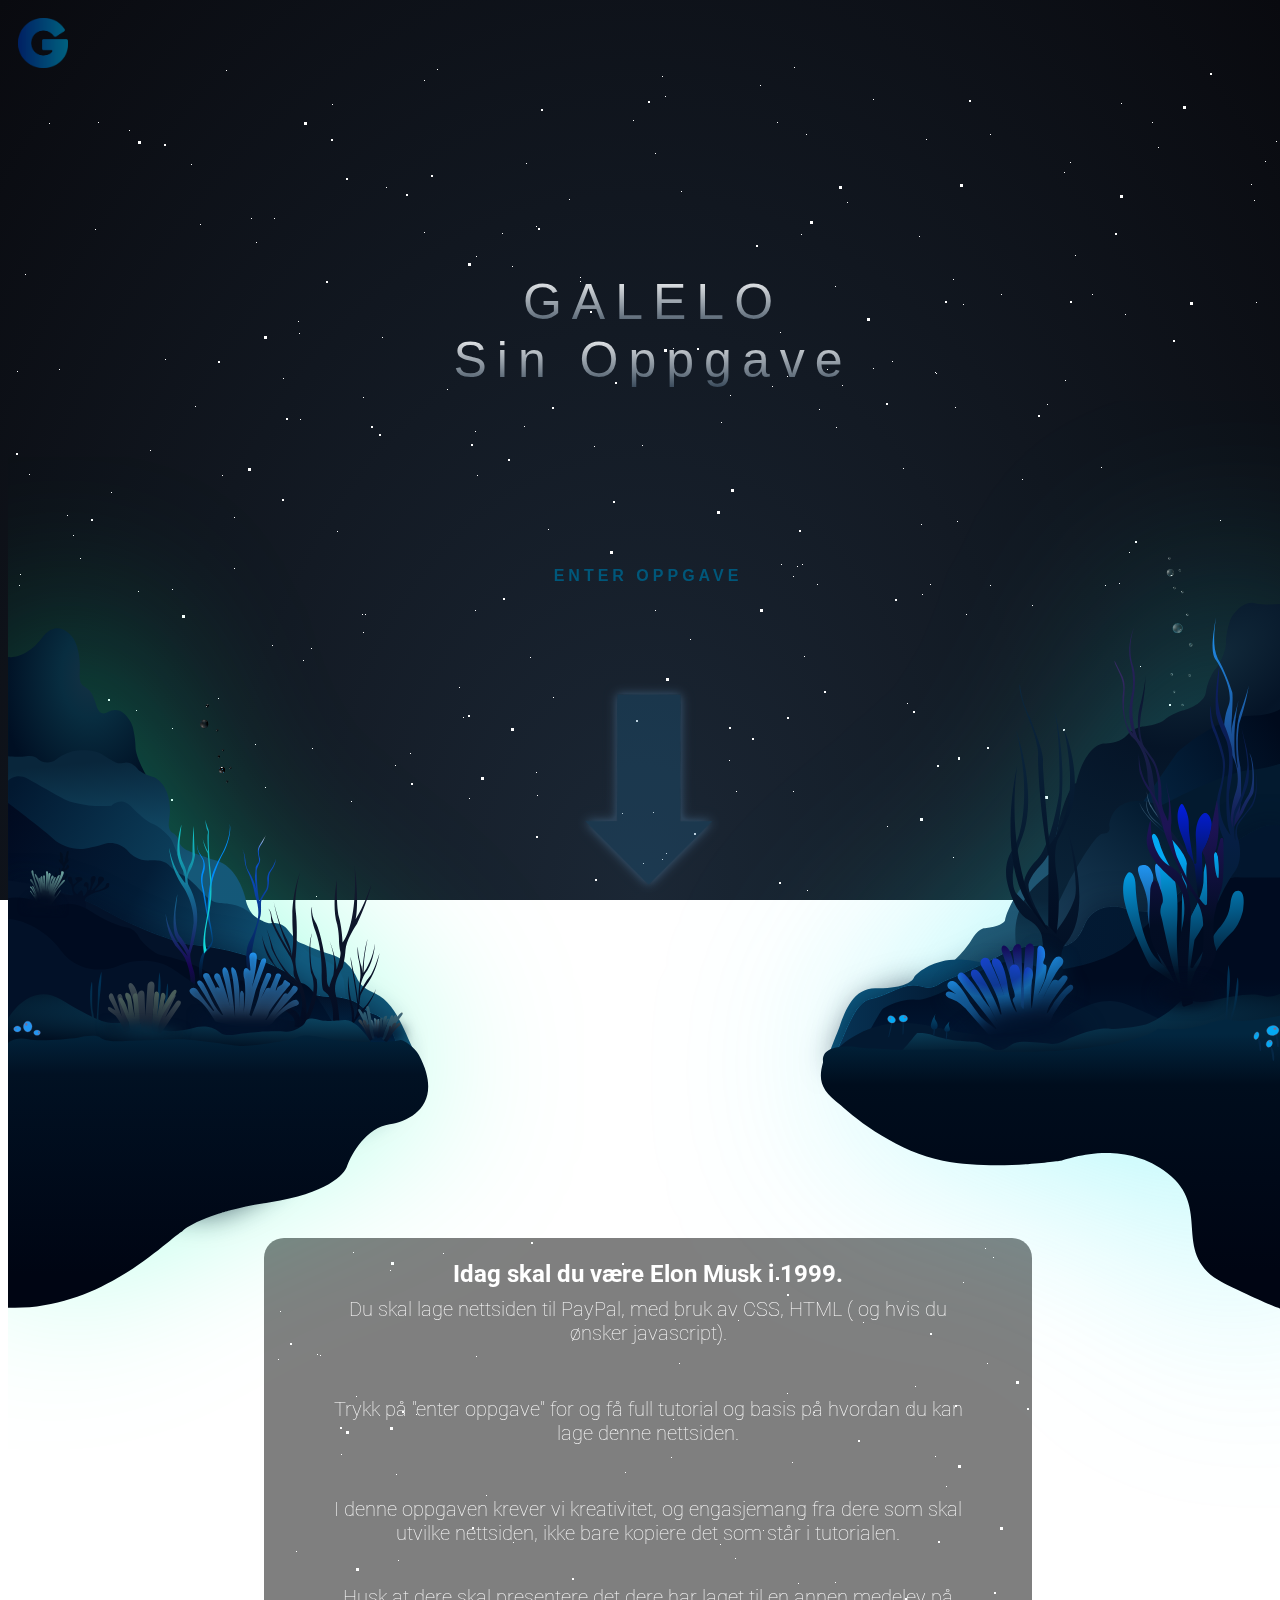
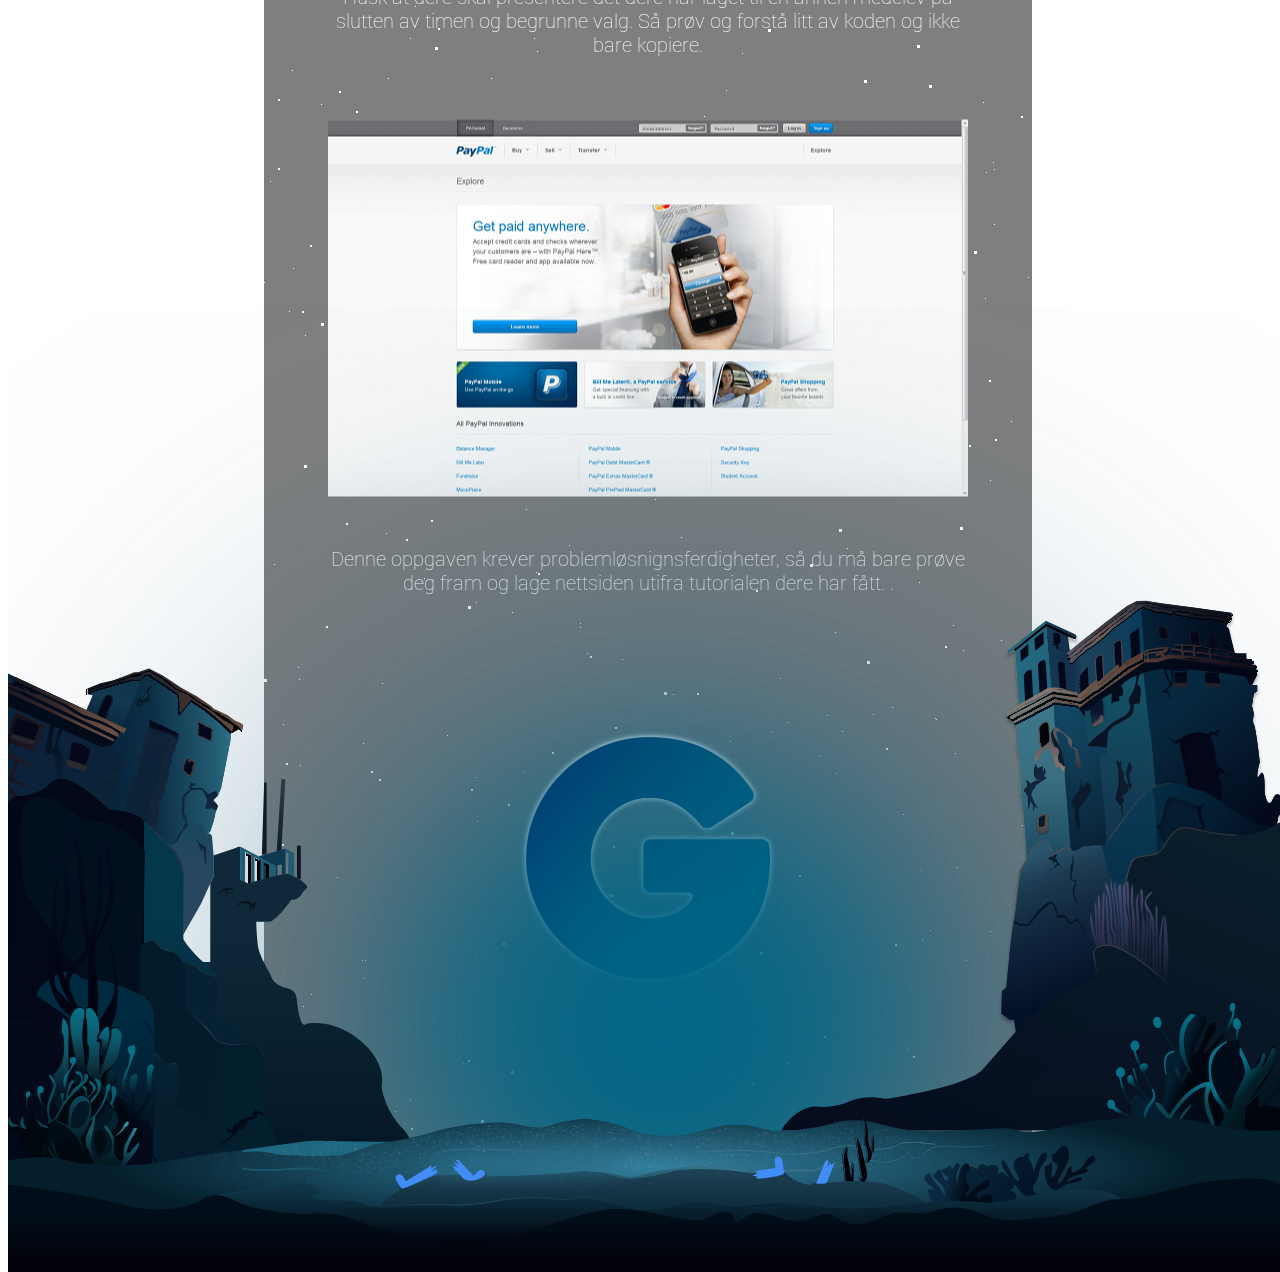
==== commit c5703d58: "index.html" ====
--- a/index.html
+++ b/index.html
@@ -90,7 +90,6 @@
 
 
 
-<button class="support" onclick="window.location.href='fis.com'">FÅ HJELP</button>
 
 
 <script src="js\smooth-scrollbar.js"></script>
@@ -100,4 +99,4 @@
 chat='true'>
 </script>
 </body>
-</html>+</html>
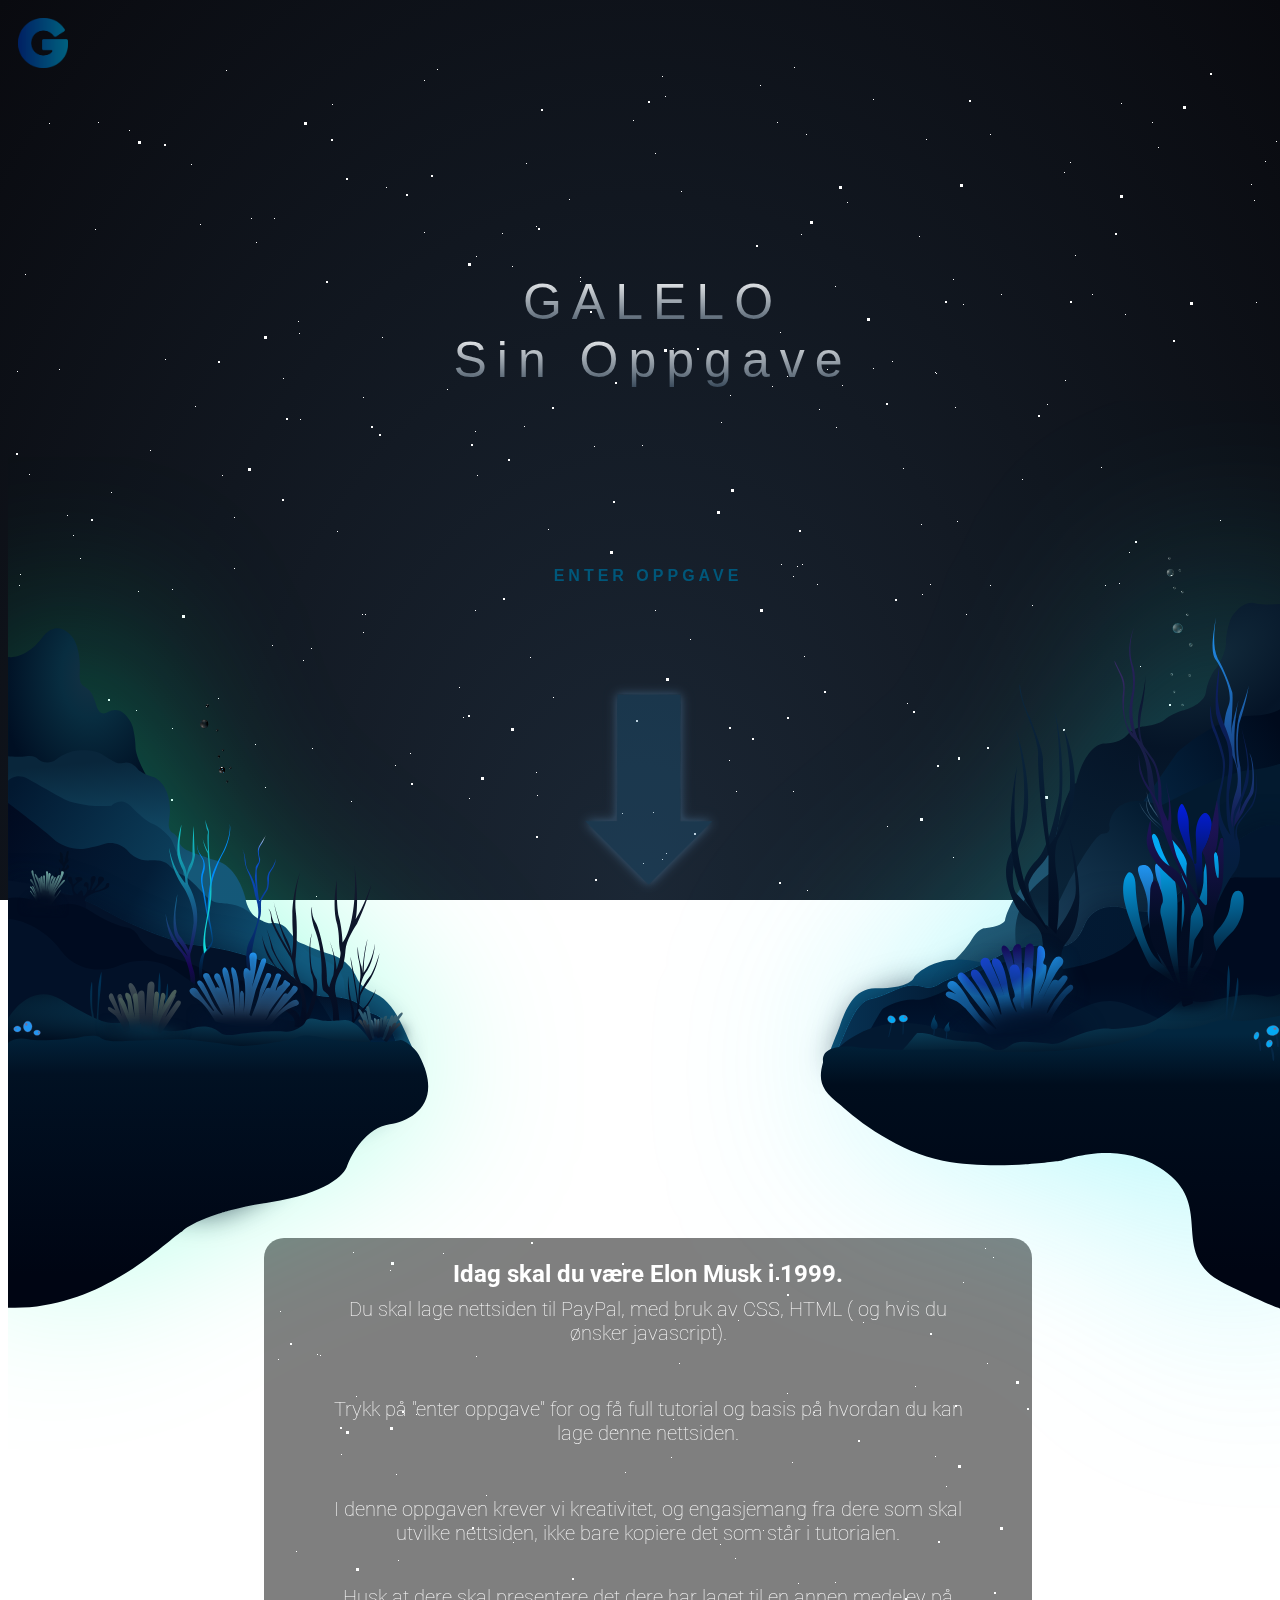
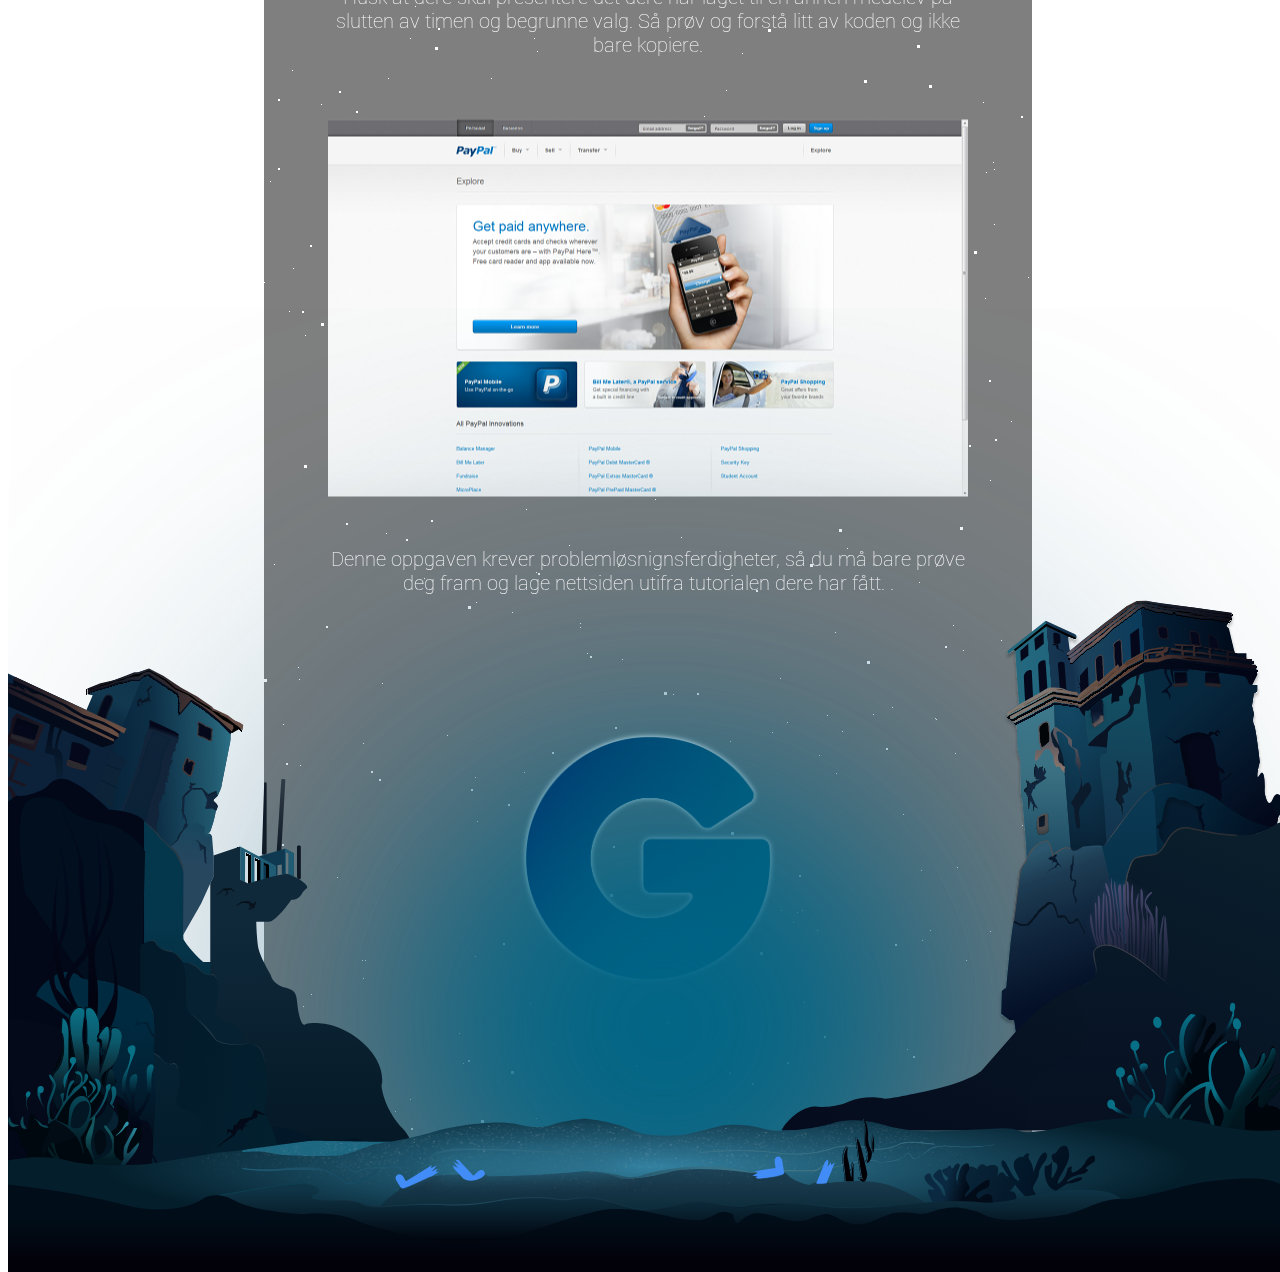
==== commit 565b66d4: "index.html" ====
--- a/index.html
+++ b/index.html
@@ -94,9 +94,7 @@
 
 <script src="js\smooth-scrollbar.js"></script>
 <script src="js\script.js"></script>
-<script
-src='//fw-cdn.com/11341782/4028322.js'
-chat='true'>
-</script>
+<script type="text/javascript">window.$crisp=[];window.CRISP_WEBSITE_ID="edfc4fe1-8248-4889-ac45-c6389f2b0289";(function(){d=document;s=d.createElement("script");s.src="https://client.crisp.chat/l.js";s.async=1;d.getElementsByTagName("head")[0].appendChild(s);})();</script>
+
 </body>
 </html>
--- a/style.css
+++ b/style.css
@@ -50,7 +50,7 @@
     width: 100%;
     position: absolute;
     top: 1900px;
-    z-index: 100000000000000000000000;
+    z-index: 8;
 }
 
 
@@ -144,7 +144,7 @@
     left: 50%;
     transform: translate(-50%, -50%);
     text-align: center;
-    z-index: 100000000;
+    z-index: 6;
 
 
 
@@ -273,7 +273,7 @@
 .cliff1 {
     width: 45vw;
     height: 140.65vw;
-    z-index: 100088880;
+    z-index: 5;
     position: absolute;
     
 }
@@ -281,7 +281,7 @@
     .cliff1 {
         width: 45vw;
         height: 270.65vw;
-        z-index: 100088880;
+        z-index: 5;
         position: absolute;
     }
 }
@@ -290,7 +290,7 @@
     .cliff1 {
         width: 45vw;
         height: 300.65vw;
-        z-index: 100088880;
+        z-index: 4;
         position: absolute;
     }
 }
@@ -378,7 +378,7 @@
 }
 
 #title {
-    z-index: 100000000000;
+    z-index: 7;
 
     position: absolute;
     top: 325px;
@@ -398,7 +398,7 @@
     background: -webkit-linear-gradient(white, #38495a );
     -webkit-background-clip: text;
     -webkit-text-fill-color: transparent;
-    z-index: 10000000000;
+    z-index: 8;
 
 
 }
@@ -974,4 +974,4 @@
     to {
         transform: translateY(-2000px);
     }
-}+}
